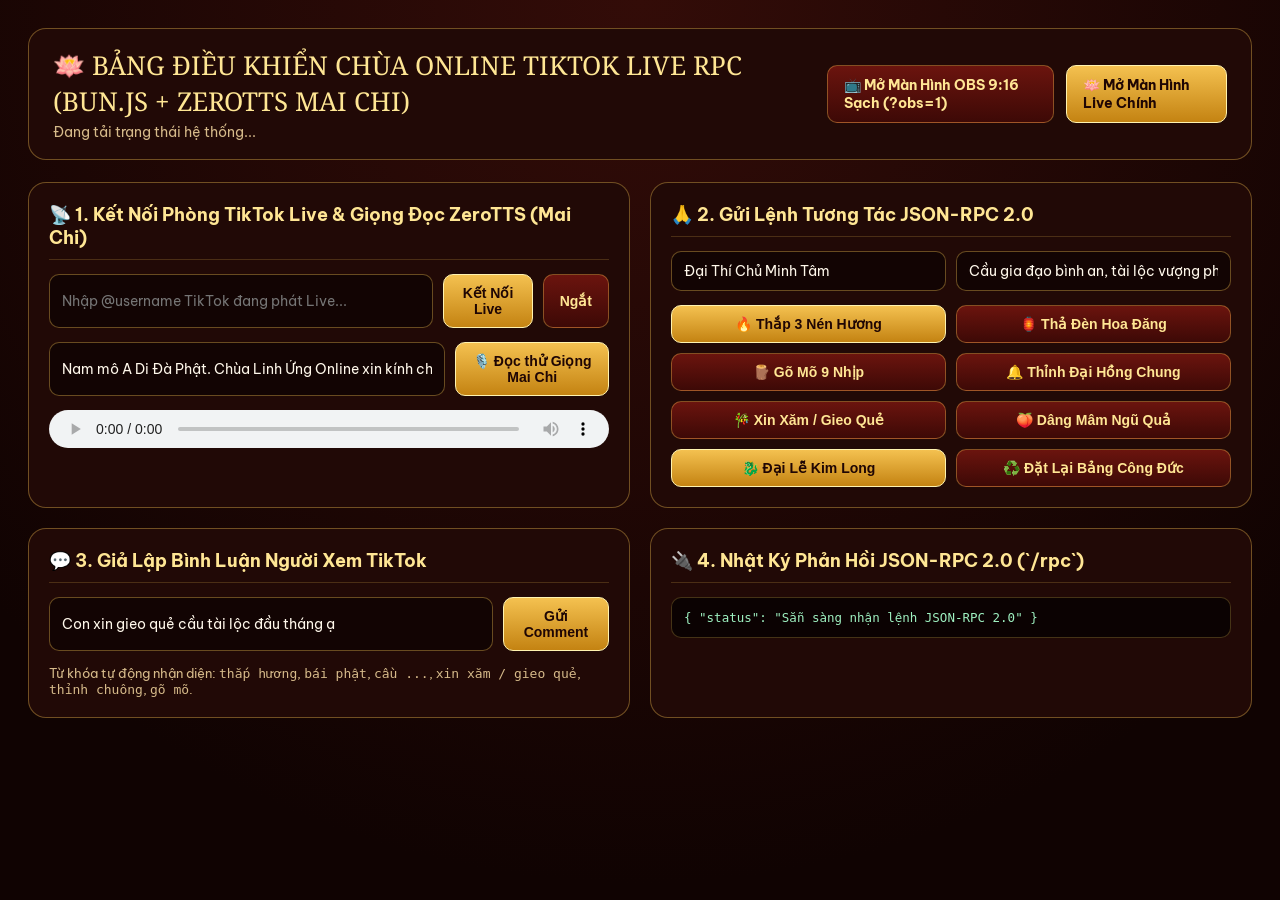
==== public/admin.html @ eaa79432 "first commit" ====
<!DOCTYPE html>
<html lang="vi">
<head>
  <meta charset="UTF-8" />
  <meta name="viewport" content="width=device-width, initial-scale=1.0" />
  <title>Bảng Điều Khiển JSON-RPC 2.0 — Chùa Linh Ứng TikTok Live</title>
  <link rel="preconnect" href="https://fonts.googleapis.com">
  <link rel="preconnect" href="https://fonts.gstatic.com" crossorigin>
  <link href="https://fonts.googleapis.com/css2?family=Be+Vietnam+Pro:wght@400;600;700;800&family=Noto+Serif:wght@700;900&display=swap" rel="stylesheet">
  <style>
    :root {
      --bg: #120504;
      --card: #210906;
      --border: rgba(244, 193, 80, 0.38);
      --gold: #f4c150;
      --gold-light: #ffe694;
      --text: #fff8eb;
      --muted: #d6ba8a;
    }
    * { box-sizing: border-box; margin: 0; padding: 0; }
    body {
      background: radial-gradient(circle at 50% 0%, #330c08 0%, #100302 80%);
      color: var(--text);
      font-family: 'Be Vietnam Pro', sans-serif;
      min-height: 100vh;
      padding: 28px;
    }
    .container {
      max-width: 1280px;
      margin: 0 auto;
      display: flex;
      flex-direction: column;
      gap: 22px;
    }
    .top-bar {
      display: flex;
      align-items: center;
      justify-content: space-between;
      background: var(--card);
      border: 1.5px solid var(--border);
      border-radius: 18px;
      padding: 18px 24px;
    }
    .top-title {
      font-family: 'Noto Serif', serif;
      font-size: 26px;
      color: var(--gold-light);
    }
    .top-sub {
      font-size: 14px;
      color: var(--muted);
      margin-top: 4px;
    }
    .top-links {
      display: flex;
      gap: 12px;
    }
    .btn {
      cursor: pointer;
      border: 1px solid var(--border);
      background: linear-gradient(180deg, #6b140e 0%, #3d0906 100%);
      color: var(--gold-light);
      padding: 10px 16px;
      border-radius: 10px;
      font-weight: 700;
      font-size: 14px;
      text-decoration: none;
      display: inline-flex;
      align-items: center;
      justify-content: center;
      gap: 8px;
    }
    .btn.gold {
      background: linear-gradient(180deg, #f4c150 0%, #c48312 100%);
      color: #1f0604;
      border-color: #fff3b0;
    }
    .grid {
      display: grid;
      grid-template-columns: 1fr 1fr;
      gap: 20px;
    }
    .card {
      background: var(--card);
      border: 1.5px solid var(--border);
      border-radius: 18px;
      padding: 20px;
      display: flex;
      flex-direction: column;
      gap: 14px;
    }
    .card h2 {
      font-size: 18px;
      color: var(--gold-light);
      border-bottom: 1px solid rgba(244, 193, 80, 0.2);
      padding-bottom: 10px;
    }
    .row {
      display: flex;
      gap: 10px;
    }
    input, select, textarea {
      width: 100%;
      background: #120403;
      border: 1px solid var(--border);
      border-radius: 10px;
      padding: 10px 12px;
      color: var(--text);
      font-family: inherit;
      font-size: 14px;
    }
    .action-grid {
      display: grid;
      grid-template-columns: repeat(2, 1fr);
      gap: 10px;
    }
    pre {
      background: #0b0202;
      border: 1px solid rgba(244, 193, 80, 0.25);
      border-radius: 10px;
      padding: 12px;
      font-size: 12.5px;
      color: #9ef0c0;
      overflow-x: auto;
      max-height: 280px;
    }
  </style>
</head>
<body>
  <div class="container">
    <header class="top-bar">
      <div>
        <div class="top-title">🪷 BẢNG ĐIỀU KHIỂN CHÙA ONLINE TIKTOK LIVE RPC (BUN.JS + ZEROTTS MAI CHI)</div>
        <div class="top-sub" id="statusBanner">Đang tải trạng thái hệ thống...</div>
      </div>
      <div class="top-links">
        <a class="btn" href="/?obs=1" target="_blank">📺 Mở Màn Hình OBS 9:16 Sạch (?obs=1)</a>
        <a class="btn gold" href="/" target="_blank">🪷 Mở Màn Hình Live Chính</a>
      </div>
    </header>

    <div class="grid">
      <section class="card">
        <h2>📡 1. Kết Nối Phòng TikTok Live & Giọng Đọc ZeroTTS (Mai Chi)</h2>
        <div class="row">
          <input type="text" id="ttUser" placeholder="Nhập @username TikTok đang phát Live..." />
          <button class="btn gold" id="btnConn">Kết Nối Live</button>
          <button class="btn" id="btnDisc">Ngắt</button>
        </div>
        <div class="row">
          <input type="text" id="ttsDirectText" value="Nam mô A Di Đà Phật. Chùa Linh Ứng Online xin kính chào quý thí chủ thập phương." />
          <button class="btn gold" id="btnSpeakMaiChi">🎙️ Đọc thử Giọng Mai Chi</button>
        </div>
        <audio id="adminAudioPreview" controls style="width: 100%; height: 38px;"></audio>
      </section>

      <section class="card">
        <h2>🙏 2. Gửi Lệnh Tương Tác JSON-RPC 2.0</h2>
        <div class="row">
          <input type="text" id="rpcUser" value="Đại Thí Chủ Minh Tâm" placeholder="Tên người xem..." />
          <input type="text" id="rpcWish" value="Cầu gia đạo bình an, tài lộc vượng phát" placeholder="Lời cầu nguyện..." />
        </div>
        <div class="action-grid">
          <button class="btn gold" onclick="sendRpc('temple.burnIncense', { count: 3 })">🔥 Thắp 3 Nén Hương</button>
          <button class="btn" onclick="sendRpc('temple.sendPrayer', {})">🏮 Thả Đèn Hoa Đăng</button>
          <button class="btn" onclick="sendRpc('temple.strikeWoodenFish', { count: 9 })">🪵 Gõ Mõ 9 Nhịp</button>
          <button class="btn" onclick="sendRpc('temple.ringBell', { count: 1, readTts: true })">🔔 Thỉnh Đại Hồng Chung</button>
          <button class="btn" onclick="sendRpc('temple.drawFortune', {})">🎋 Xin Xăm / Gieo Quẻ</button>
          <button class="btn" onclick="sendRpc('temple.offerGift', { giftType: 'fruit', coins: 30, giftName: 'Mâm Ngũ Quả Cát Tường' })">🍑 Dâng Mâm Ngũ Quả</button>
          <button class="btn gold" onclick="sendRpc('temple.grandCeremony', { coins: 500, giftName: 'Đại Lễ Kim Long Chầu Phật' })">🐉 Đại Lễ Kim Long</button>
          <button class="btn" onclick="sendRpc('temple.resetMerit', {})">♻️ Đặt Lại Bảng Công Đức</button>
        </div>
      </section>

      <section class="card">
        <h2>💬 3. Giả Lập Bình Luận Người Xem TikTok</h2>
        <div class="row">
          <input type="text" id="simComment" value="Con xin gieo quẻ cầu tài lộc đầu tháng ạ" placeholder="Nhập nội dung bình luận TikTok..." />
          <button class="btn gold" id="btnSendComment">Gửi Comment</button>
        </div>
        <p style="font-size: 13px; color: var(--muted);">
          Từ khóa tự động nhận diện: <code>thắp hương</code>, <code>bái phật</code>, <code>cầu ...</code>, <code>xin xăm / gieo quẻ</code>, <code>thỉnh chuông</code>, <code>gõ mõ</code>.
        </p>
      </section>

      <section class="card">
        <h2>🔌 4. Nhật Ký Phản Hồi JSON-RPC 2.0 (`/rpc`)</h2>
        <pre id="rpcOutput">{ "status": "Sẵn sàng nhận lệnh JSON-RPC 2.0" }</pre>
      </section>
    </div>
  </div>

  <script>
    async function sendRpc(method, extraParams = {}) {
      const user = document.getElementById('rpcUser').value.trim() || 'Thí Chủ';
      const wish = document.getElementById('rpcWish').value.trim();
      const body = {
        jsonrpc: '2.0',
        id: Date.now(),
        method,
        params: { user, wish, ...extraParams }
      };
      const res = await fetch('/rpc', {
        method: 'POST',
        headers: { 'Content-Type': 'application/json' },
        body: JSON.stringify(body)
      });
      const data = await res.json();
      document.getElementById('rpcOutput').textContent = JSON.stringify(data, null, 2);
      refreshStatus();
      return data;
    }

    document.getElementById('btnConn').onclick = () => {
      const username = document.getElementById('ttUser').value.trim();
      sendRpc('live.connect', { username });
    };
    document.getElementById('btnDisc').onclick = () => sendRpc('live.disconnect', {});
    document.getElementById('btnSendComment').onclick = () => {
      const comment = document.getElementById('simComment').value.trim();
      sendRpc('temple.comment', { comment });
    };
    document.getElementById('btnSpeakMaiChi').onclick = async () => {
      const text = document.getElementById('ttsDirectText').value.trim();
      const data = await sendRpc('temple.speak', { text, voice: 'maichi', broadcast: true });
      if (data?.result?.url) {
        const player = document.getElementById('adminAudioPreview');
        player.src = data.result.url;
        player.play().catch(() => {});
      }
    };

    async function refreshStatus() {
      const res = await fetch('/api/state');
      const st = await res.json();
      document.getElementById('statusBanner').textContent =
        `Hương đã thắp: ${st.totalIncense} | Tổng Công Đức: ${st.totalMerit} | ZeroTTS: ${st.tts?.status} (Giọng: ${st.tts?.voice})`;
    }
    refreshStatus();
    setInterval(refreshStatus, 4000);
  </script>
</body>
</html>
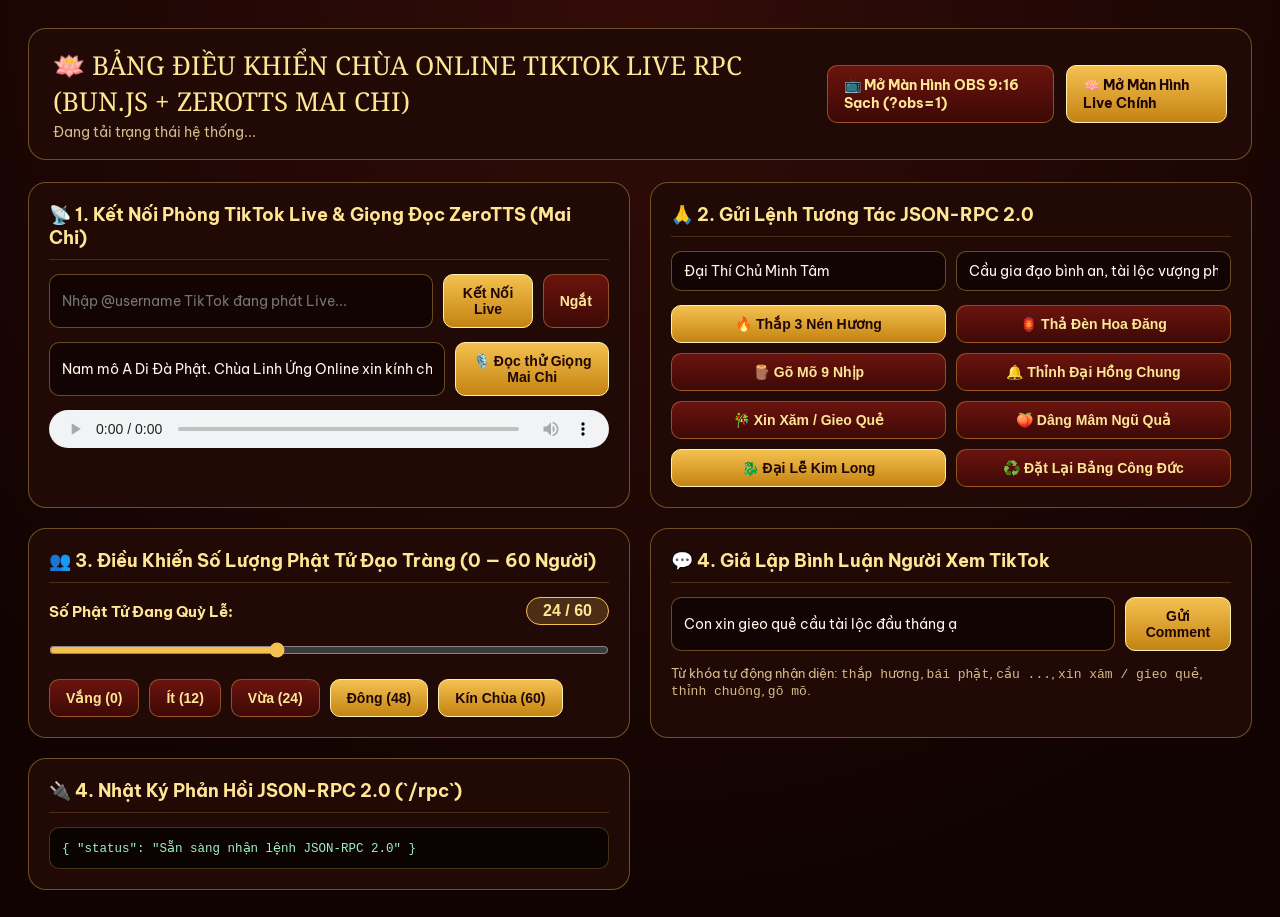
==== commit ae953db4: "feat: implement real-time dynamic devotee count slider (0-60) via JSON-RPC 2.0 with empty temple flo" ====
--- a/public/admin.html
+++ b/public/admin.html
@@ -173,7 +173,23 @@
       </section>
 
       <section class="card">
-        <h2>💬 3. Giả Lập Bình Luận Người Xem TikTok</h2>
+        <h2>👥 3. Điều Khiển Số Lượng Phật Tử Đạo Tràng (0 — 60 Người)</h2>
+        <div style="display: flex; align-items: center; justify-content: space-between;">
+          <span style="font-size: 14.5px; color: var(--gold-light); font-weight: 700;">Số Phật Tử Đang Quỳ Lễ:</span>
+          <span id="devoteeCountBadge" style="background: rgba(244, 193, 80, 0.2); border: 1.5px solid var(--gold); padding: 4px 16px; border-radius: 999px; color: var(--gold-light); font-weight: 800; font-size: 16px;">24 / 60</span>
+        </div>
+        <input type="range" id="devoteeSlider" min="0" max="60" value="24" step="2" style="width: 100%; accent-color: var(--gold); cursor: pointer; height: 8px;" />
+        <div class="row" style="margin-top: 4px; flex-wrap: wrap;">
+          <button class="btn" onclick="setDevoteeCount(0)">Vắng (0)</button>
+          <button class="btn" onclick="setDevoteeCount(12)">Ít (12)</button>
+          <button class="btn" onclick="setDevoteeCount(24)">Vừa (24)</button>
+          <button class="btn gold" onclick="setDevoteeCount(48)">Đông (48)</button>
+          <button class="btn gold" onclick="setDevoteeCount(60)">Kín Chùa (60)</button>
+        </div>
+      </section>
+
+      <section class="card">
+        <h2>💬 4. Giả Lập Bình Luận Người Xem TikTok</h2>
         <div class="row">
           <input type="text" id="simComment" value="Con xin gieo quẻ cầu tài lộc đầu tháng ạ" placeholder="Nhập nội dung bình luận TikTok..." />
           <button class="btn gold" id="btnSendComment">Gửi Comment</button>
@@ -211,6 +227,26 @@
       return data;
     }
 
+    const devoteeSlider = document.getElementById('devoteeSlider');
+    const devoteeCountBadge = document.getElementById('devoteeCountBadge');
+
+    function setDevoteeCount(count) {
+      if (devoteeSlider) devoteeSlider.value = count;
+      if (devoteeCountBadge) devoteeCountBadge.textContent = `${count} / 60`;
+      sendRpc('temple.setDevoteeCount', { count });
+    }
+
+    if (devoteeSlider) {
+      devoteeSlider.addEventListener('input', (e) => {
+        const val = Number(e.target.value);
+        if (devoteeCountBadge) devoteeCountBadge.textContent = `${val} / 60`;
+      });
+      devoteeSlider.addEventListener('change', (e) => {
+        const val = Number(e.target.value);
+        sendRpc('temple.setDevoteeCount', { count: val });
+      });
+    }
+
     document.getElementById('btnConn').onclick = () => {
       const username = document.getElementById('ttUser').value.trim();
       sendRpc('live.connect', { username });
@@ -235,6 +271,10 @@
       const st = await res.json();
       document.getElementById('statusBanner').textContent =
         `Hương đã thắp: ${st.totalIncense} | Tổng Công Đức: ${st.totalMerit} | ZeroTTS: ${st.tts?.status} (Giọng: ${st.tts?.voice})`;
+      if (typeof st.settings?.devoteeCount === 'number' && document.activeElement !== devoteeSlider) {
+        if (devoteeSlider) devoteeSlider.value = st.settings.devoteeCount;
+        if (devoteeCountBadge) devoteeCountBadge.textContent = `${st.settings.devoteeCount} / 60`;
+      }
     }
     refreshStatus();
     setInterval(refreshStatus, 4000);
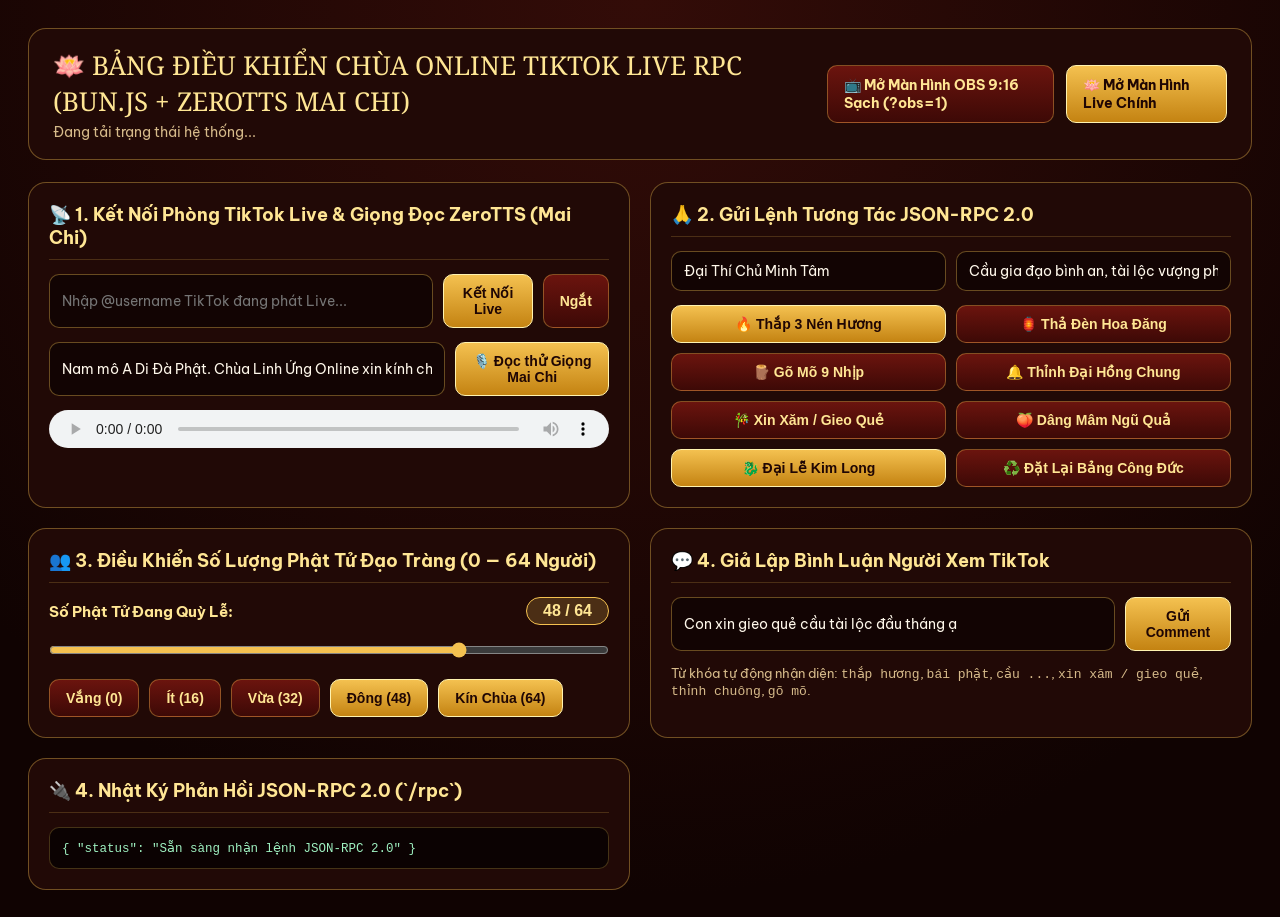
==== commit 9e332382: "feat: dense 48-64 devotee congregation layout across temple hall corridors" ====
--- a/public/admin.html
+++ b/public/admin.html
@@ -173,18 +173,18 @@
       </section>
 
       <section class="card">
-        <h2>👥 3. Điều Khiển Số Lượng Phật Tử Đạo Tràng (0 — 60 Người)</h2>
+        <h2>👥 3. Điều Khiển Số Lượng Phật Tử Đạo Tràng (0 — 64 Người)</h2>
         <div style="display: flex; align-items: center; justify-content: space-between;">
           <span style="font-size: 14.5px; color: var(--gold-light); font-weight: 700;">Số Phật Tử Đang Quỳ Lễ:</span>
-          <span id="devoteeCountBadge" style="background: rgba(244, 193, 80, 0.2); border: 1.5px solid var(--gold); padding: 4px 16px; border-radius: 999px; color: var(--gold-light); font-weight: 800; font-size: 16px;">24 / 60</span>
-        </div>
-        <input type="range" id="devoteeSlider" min="0" max="60" value="24" step="2" style="width: 100%; accent-color: var(--gold); cursor: pointer; height: 8px;" />
+          <span id="devoteeCountBadge" style="background: rgba(244, 193, 80, 0.2); border: 1.5px solid var(--gold); padding: 4px 16px; border-radius: 999px; color: var(--gold-light); font-weight: 800; font-size: 16px;">48 / 64</span>
+        </div>
+        <input type="range" id="devoteeSlider" min="0" max="64" value="48" step="2" style="width: 100%; accent-color: var(--gold); cursor: pointer; height: 8px;" />
         <div class="row" style="margin-top: 4px; flex-wrap: wrap;">
           <button class="btn" onclick="setDevoteeCount(0)">Vắng (0)</button>
-          <button class="btn" onclick="setDevoteeCount(12)">Ít (12)</button>
-          <button class="btn" onclick="setDevoteeCount(24)">Vừa (24)</button>
+          <button class="btn" onclick="setDevoteeCount(16)">Ít (16)</button>
+          <button class="btn" onclick="setDevoteeCount(32)">Vừa (32)</button>
           <button class="btn gold" onclick="setDevoteeCount(48)">Đông (48)</button>
-          <button class="btn gold" onclick="setDevoteeCount(60)">Kín Chùa (60)</button>
+          <button class="btn gold" onclick="setDevoteeCount(64)">Kín Chùa (64)</button>
         </div>
       </section>
 
@@ -232,14 +232,14 @@
 
     function setDevoteeCount(count) {
       if (devoteeSlider) devoteeSlider.value = count;
-      if (devoteeCountBadge) devoteeCountBadge.textContent = `${count} / 60`;
+      if (devoteeCountBadge) devoteeCountBadge.textContent = `${count} / 64`;
       sendRpc('temple.setDevoteeCount', { count });
     }
 
     if (devoteeSlider) {
       devoteeSlider.addEventListener('input', (e) => {
         const val = Number(e.target.value);
-        if (devoteeCountBadge) devoteeCountBadge.textContent = `${val} / 60`;
+        if (devoteeCountBadge) devoteeCountBadge.textContent = `${val} / 64`;
       });
       devoteeSlider.addEventListener('change', (e) => {
         const val = Number(e.target.value);
@@ -273,7 +273,7 @@
         `Hương đã thắp: ${st.totalIncense} | Tổng Công Đức: ${st.totalMerit} | ZeroTTS: ${st.tts?.status} (Giọng: ${st.tts?.voice})`;
       if (typeof st.settings?.devoteeCount === 'number' && document.activeElement !== devoteeSlider) {
         if (devoteeSlider) devoteeSlider.value = st.settings.devoteeCount;
-        if (devoteeCountBadge) devoteeCountBadge.textContent = `${st.settings.devoteeCount} / 60`;
+        if (devoteeCountBadge) devoteeCountBadge.textContent = `${st.settings.devoteeCount} / 64`;
       }
     }
     refreshStatus();
